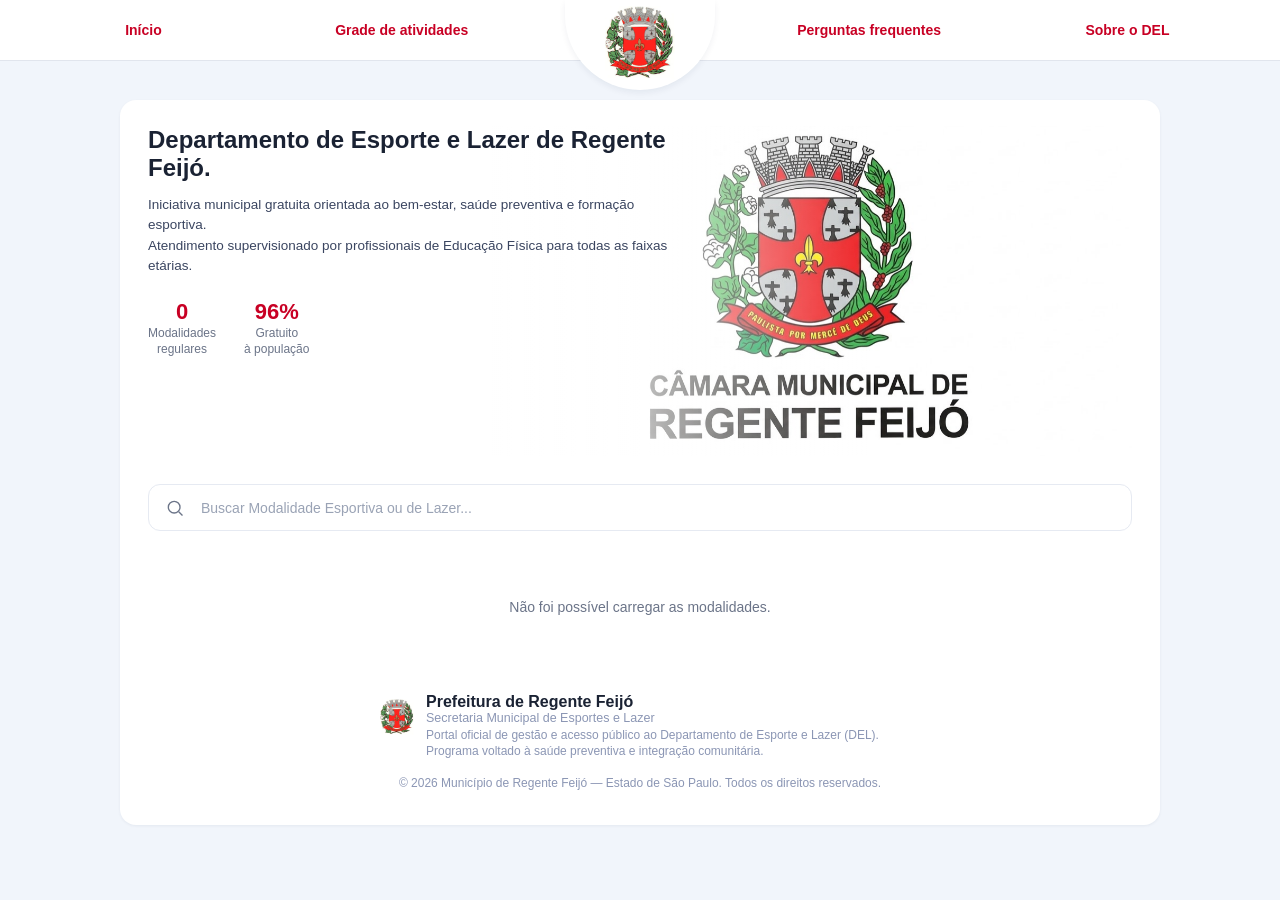
==== index.html @ 3d2f7373 "Add files via upload" ====
<!DOCTYPE html>
<html lang="pt-BR">
<head>
  <meta charset="UTF-8">
  <meta name="viewport" content="width=device-width, initial-scale=1.0">
  <meta http-equiv="Content-Security-Policy" content="default-src 'self'; script-src 'self' https://cdn.jsdelivr.net; style-src 'self' 'unsafe-inline' https://fonts.googleapis.com; font-src https://fonts.gstatic.com; img-src 'self' data: blob:; connect-src 'self' https://vmvvhskgukgqnmqtgjuv.supabase.co; object-src 'none'; base-uri 'self'; form-action 'self'">
  <meta name="referrer" content="strict-origin-when-cross-origin">
  <title>Esporte e Lazer — Prefeitura de Regente Feijó</title>
  <link rel="icon" type="image/jpeg" href="images/icon.png">
  <link rel="preconnect" href="https://fonts.googleapis.com">
  <link rel="preconnect" href="https://fonts.gstatic.com" crossorigin>
  <link href="https://fonts.googleapis.com/css2?family=Inter:wght@400;500;600;700&display=swap" rel="stylesheet">
  <link rel="stylesheet" href="css/style.css">
</head>
<body>

  <header class="topbar">
    <button class="hamburger" id="btnMenu" aria-label="Abrir menu" aria-expanded="false" aria-controls="menu">
      <span></span><span></span><span></span>
    </button>

    <a class="logo-wrap" href="#inicio" aria-label="Início">
      <img src="images/brasao.jfif" alt="Brasão de Regente Feijó">
    </a>

    <nav class="menu" id="menu">
      <div class="grupo">
        <a href="#inicio">Início</a>
        <a href="#grade">Grade de atividades</a>
      </div>
      <div class="grupo">
        <a href="#faq">Perguntas frequentes</a>
        <a href="#sobre">Sobre o DEL</a>
      </div>
    </nav>
  </header>

  <main class="container" id="inicio">

    <section id="viewLista">

      <div class="hero">
        <div class="hero-text">
          <h1>Departamento de Esporte e Lazer de Regente Feijó.</h1>
          <p>
            Iniciativa municipal gratuita orientada ao bem-estar, saúde preventiva e formação esportiva.<br>
            Atendimento supervisionado por profissionais de Educação Física para todas as faixas etárias.
          </p>
          <div class="stats">
            <div class="stat">
              <strong id="totalModalidades">0</strong>
              <span id="rotuloModalidades">Modalidades<br>regulares</span>
            </div>
            <div class="stat"><strong>100%</strong><span>Gratuito<br>à população</span></div>
          </div>
        </div>

        <div class="hero-img">
          <div class="carrossel" id="carrossel">
            <img class="slide ativo" src="./images/foto1.jpg" alt="Foto 1 do Esporte e Lazer">
            <img class="slide" src="./images/foto2.jpg" alt="Foto 2 do Esporte e Lazer">
            <img class="slide" src="./images/foto3.jpg" alt="Foto 3 do Esporte e Lazer">
            <img class="slide" src="./images/foto4.jpg" alt="Foto 4 do Esporte e Lazer">
            <img class="slide" src="./images/foto5.jpg" alt="Foto 5 do Esporte e Lazer">
            <img class="slide" src="./images/foto6.jpg" alt="Foto 6 do Esporte e Lazer">
            <img class="slide" src="./images/foto7.jpg" alt="Foto 7 do Esporte e Lazer">
            <img class="slide" src="./images/foto8.jpg" alt="Foto 8 do Esporte e Lazer">
            <img class="slide" src="./images/foto9.jpg" alt="Foto 9 do Esporte e Lazer">
            <img class="slide" src="" alt="Foto 10 do Esporte e Lazer">
          </div>
        </div>
      </div>

      <div class="busca" id="grade">
        <svg class="icon-search" viewBox="0 0 24 24" fill="none" stroke="currentColor" stroke-width="1.6" aria-hidden="true">
          <circle cx="11" cy="11" r="7"></circle><line x1="16.5" y1="16.5" x2="21" y2="21"></line>
        </svg>
        <input type="text" id="campoBusca" placeholder="Buscar Modalidade Esportiva ou de Lazer..." aria-label="Buscar modalidade esportiva ou de lazer">
      </div>

      <div class="filtros-wrap">
        <div class="filtros" id="filtros"></div>
        <div class="painel-filtros" id="painelFiltros" hidden></div>
      </div>

      <div class="cards" id="cards"></div>

      <nav class="paginacao" id="paginacao" aria-label="Paginação"></nav>

    </section>

    <section id="viewDetalhe" hidden></section>

    <section id="viewSobre" class="pagina" hidden>
      <a class="pagina-voltar" href="#grade">← Voltar para a grade de atividades</a>

      <section class="secao" aria-labelledby="sobreTitulo">
        <h2 class="secao-titulo" id="sobreTitulo">Sobre o DEL</h2>
        <p class="sobre-intro">
          O Departamento de Esporte e Lazer (DEL) é o setor da Prefeitura de Regente Feijó responsável por incentivar a prática
          de atividades físicas, o esporte amador e as opções de lazer para a população. Sua missão é usar o esporte e o lazer
          como ferramentas de inclusão social, saúde pública e qualidade de vida, cuidando dos espaços públicos de recreação
          e estimulando hábitos saudáveis em todas as faixas etárias.
        </p>

        <div class="sobre-numeros">
          <div class="sobre-num"><strong>800+</strong><span>alunos atendidos<br>no CAF*</span></div>
          <div class="sobre-num"><strong>18+</strong><span>modalidades<br>no CAF*</span></div>
          <div class="sobre-num"><strong>100%</strong><span>gratuito<br>à população</span></div>
          <div class="sobre-num"><strong>Todas</strong><span>as faixas etárias,<br>da infância à melhor idade</span></div>
        </div>
        <p class="sobre-nota">* Números divulgados pela Prefeitura de Regente Feijó; podem variar ao longo do ano.</p>

        <div class="sobre-bloco">
          <h3>Como o DEL se organiza</h3>
          <div class="sobre-grade">
            <article class="sobre-card">
              <h4>Divisão de Esportes</h4>
              <p>Coordena as escolinhas esportivas, os campeonatos e os eventos competitivos, incentiva as diversas modalidades (futebol, vôlei, basquete, atletismo e outras) e apoia os atletas do município.</p>
            </article>
            <article class="sobre-card">
              <h4>CAF — Centro de Atividade Física</h4>
              <p>Unidade voltada ao condicionamento físico orientado e à promoção da saúde, com ginástica, lutas, dança e treinos funcionais para crianças, jovens, adultos e idosos. Conta com espaço kids, supervisionado por uma monitora, para quem precisa de apoio com os filhos pequenos.</p>
            </article>
            <article class="sobre-card">
              <h4>Parcerias</h4>
              <p>O trabalho do DEL é feito em conjunto com a Escola Municipal Therezinha da Rocha Moreno, a APAE e o CAPS, reforçando a inclusão social e o cuidado com a saúde física e mental.</p>
            </article>
          </div>
        </div>

        <div class="sobre-bloco">
          <h3>Esporte que forma e representa a cidade</h3>
          <p class="sobre-texto">
            Os projetos do DEL já revelaram talentos locais. A turma de Karatê do CAF leva atletas de Regente Feijó a competições
            nacionais, e as equipes de atletismo e de vôlei do município participam de campeonatos regionais, como os Jogos da
            Juventude. O objetivo é sempre o mesmo: transformar o esporte em saúde, formação cidadã e orgulho para a cidade.
          </p>
        </div>

        <div class="sobre-contato">
          <h3>Fale com o DEL</h3>
          <div class="sobre-contato-grade">
            <div><strong>Endereço</strong><span>Rua José Makari, 23 — Tênis Clube<br>Regente Feijó — SP</span></div>
            <div><strong>Atendimento</strong><span>Segunda a sexta<br>das 8h às 11h e das 13h às 17h</span></div>
            <div><strong>Telefones</strong><span>DEL: <a href="tel:+551832794430">(18) 3279-4430</a><br>CAF: <a href="tel:+551832794138">(18) 3279-4138</a></span></div>
            <div><strong>E-mail</strong><span><a href="mailto:esporteregente@hotmail.com">esporteregente@hotmail.com</a></span></div>
            <div><strong>Responsável</strong><span>José Elcio de Oliveira Diniz</span></div>
            <div><strong>Prefeitura</strong><span>Rua Júlio Mesquita, 305 — Centro<br><a href="tel:+551832798010">(18) 3279-8010</a></span></div>
          </div>
          <p class="sobre-links">
            <a href="https://www.regentefeijo.sp.gov.br/portal/carta-servicos/3" target="_blank" rel="noopener">Carta de Serviços oficial (horários completos)</a>
            <a href="https://www.instagram.com/prefeituraregentefeijo" target="_blank" rel="noopener">Instagram da Prefeitura</a>
            <a href="https://www.facebook.com/prefeituraderegentefeijo" target="_blank" rel="noopener">Facebook da Prefeitura</a>
          </p>
        </div>
      </section>

    </section>

    <section id="viewFaq" class="pagina" hidden>
      <a class="pagina-voltar" href="#grade">← Voltar para a grade de atividades</a>

      <section class="secao" aria-labelledby="faqTitulo">
        <h2 class="secao-titulo" id="faqTitulo">Perguntas frequentes</h2>
        <div class="faq-lista">

          <details class="faq-item">
            <summary>O que é o Departamento de Esporte e Lazer (DEL)?</summary>
            <p class="faq-resp">É o departamento da Prefeitura de Regente Feijó que incentiva a prática de atividades físicas, o esporte amador e o lazer. Ele organiza escolinhas, treinos, campeonatos e eventos, além de cuidar dos espaços públicos esportivos do município.</p>
          </details>

          <details class="faq-item">
            <summary>As atividades são gratuitas?</summary>
            <p class="faq-resp">Sim. As modalidades do DEL são uma iniciativa municipal gratuita, oferecida à população com acompanhamento de profissionais de Educação Física.</p>
          </details>

          <details class="faq-item">
            <summary>Como faço para solicitar uma vaga?</summary>
            <p class="faq-resp">Na “Grade de atividades”, escolha a modalidade, toque em “Ver Mais Informações” e depois em “Solicitar Vaga”. Informe seu nome completo, idade, telefone e os horários em que você tem disponibilidade. A equipe do DEL entra em contato pelo telefone informado.</p>
          </details>

          <details class="faq-item">
            <summary>Posso procurar o DEL pessoalmente ou por telefone?</summary>
            <p class="faq-resp">Pode. O DEL atende de segunda a sexta, das 8h às 11h e das 13h às 17h, na Rua José Makari, 23 (Tênis Clube). O telefone é (18) 3279-4430 e o e-mail é esporteregente@hotmail.com.</p>
          </details>

          <details class="faq-item">
            <summary>Quais modalidades o DEL oferece?</summary>
            <p class="faq-resp">Há modalidades esportivas e também de lazer, que estimulam o condicionamento físico. Entre elas estão futsal, vôlei, basquete, atletismo, natação, hidroginástica, karatê, boxe, muay thai, capoeira, CrossFit, treino funcional, balé e dança. A lista completa e atualizada está na “Grade de atividades”.</p>
          </details>

          <details class="faq-item">
            <summary>Quem pode participar? Há idade mínima?</summary>
            <p class="faq-resp">Há atividades para crianças, adolescentes, adultos e idosos. A idade varia conforme a modalidade, e cada uma mostra a sua categoria no card e na tela de informações. Use os filtros por faixa etária para encontrar o que combina com você.</p>
          </details>

          <details class="faq-item">
            <summary>Onde acontecem as aulas?</summary>
            <p class="faq-resp">Em diferentes polos da cidade: Tênis Clube (natação, hidroginástica e escola de futebol), CAF no salão do Tênis Clube, Ginásio de Esportes, Estádio Dr. Mário Marcondes dos Reis, Distrito do Espigão e Bairro São Sebastião. O local de cada modalidade aparece na tela de informações.</p>
          </details>

          <details class="faq-item">
            <summary>Onde vejo os dias e horários das aulas?</summary>
            <p class="faq-resp">Na tela de informações de cada modalidade, na seção “Horários”, com os dias da semana e os horários de cada turma. Para consultar a programação oficial completa, a Prefeitura também publica a Carta de Serviços, com o link em “Sobre o DEL”.</p>
          </details>

          <details class="faq-item">
            <summary>O que é o CAF?</summary>
            <p class="faq-resp">O Centro de Atividade Física é a unidade do DEL voltada ao condicionamento físico orientado e à saúde. Funciona no Tênis Clube e oferece mais de 18 modalidades, como funcional, CrossFit, jump, aerodança, balé, karatê, boxe, muay thai e capoeira.</p>
          </details>

          <details class="faq-item">
            <summary>Tenho filhos pequenos e quero participar. Existe apoio?</summary>
            <p class="faq-resp">Sim. O CAF conta com um espaço kids, supervisionado por uma monitora, para que pais e mães possam fazer as aulas com tranquilidade.</p>
          </details>

          <details class="faq-item">
            <summary>Existem atividades para a melhor idade?</summary>
            <p class="faq-resp">Sim. O DEL oferece, por exemplo, vôlei adaptado, hidroginástica, treino funcional e jogos de mesa (truco, damas, dominó e buraco) para pessoas com 50 anos ou mais. Procure o filtro “Melhor Idade” na grade de atividades.</p>
          </details>

          <details class="faq-item">
            <summary>O DEL forma atletas para competições?</summary>
            <p class="faq-resp">Sim. As turmas de treinamento participam de campeonatos regionais, estaduais e nacionais. A turma de Karatê do CAF, por exemplo, revelou atletas que representam Regente Feijó em competições pelo Brasil.</p>
          </details>

          <details class="faq-item">
            <summary>Como envio dúvidas ou sugestões?</summary>
            <p class="faq-resp">Ligue para (18) 3279-4430, escreva para esporteregente@hotmail.com ou vá até o DEL no horário de atendimento. Você também pode acompanhar as novidades pelo Instagram e pelo Facebook da Prefeitura de Regente Feijó.</p>
          </details>

        </div>
      </section>
    </section>

    <footer class="rodape">
      <div class="rodape-info">
        <img src="images/brasao.jfif" alt="Brasão">
        <div>
          <h3>Prefeitura de Regente Feijó</h3>
          <h4>Secretaria Municipal de Esportes e Lazer</h4>
          <p>Portal oficial de gestão e acesso público ao Departamento de Esporte e Lazer (DEL). Programa voltado à saúde preventiva e integração comunitária.</p>
        </div>
      </div>
      <p class="copy">© 2026 Município de Regente Feijó — Estado de São Paulo. Todos os direitos reservados.</p>
    </footer>
  </main>

  <div class="modal" id="modalVaga" aria-hidden="true">
    <div class="modal-box" role="dialog" aria-modal="true" aria-labelledby="vagaTitulo">
      <button class="modal-fechar" id="vagaFechar" type="button" aria-label="Fechar">×</button>
      <h2 class="modal-titulo" id="vagaTitulo">Solicitar vaga</h2>
      <p class="modal-sub" id="vagaModalidade"></p>

      <form id="formVaga" novalidate>
        <div class="mcampo">
          <label for="vagaNome">Nome completo</label>
          <input type="text" id="vagaNome" autocomplete="name" maxlength="120">
        </div>
        <div class="mcampo">
          <label for="vagaIdade">Idade</label>
          <input type="number" id="vagaIdade" inputmode="numeric" min="1" max="120">
        </div>
        <div class="mcampo">
          <label for="vagaTelefone">Telefone</label>
          <input type="tel" id="vagaTelefone" inputmode="tel" autocomplete="tel" maxlength="15" placeholder="(00) 00000-0000">
        </div>
        <div class="mcampo">
          <label for="vagaHorarios">Horários em que você tem disponibilidade</label>
          <textarea id="vagaHorarios" rows="3" maxlength="500" placeholder="Ex.: Tenho disponibilidade para todos os horários"></textarea>
        </div>

        <p class="merro" id="vagaErro" role="alert"></p>
        <div class="modal-acoes">
          <button type="button" class="mbtn sec" id="vagaCancelar">Cancelar</button>
          <button type="submit" class="mbtn" id="vagaEnviar">Enviar solicitação</button>
        </div>
      </form>
    </div>
  </div>

  <div class="toast" id="toast" role="status" aria-live="polite"></div>

  <script src="https://cdn.jsdelivr.net/npm/@supabase/supabase-js@2.110.1"></script>
  <script src="js/supabase.js"></script>
  <script src="js/script.js"></script>
</body>
</html>
---- css/style.css ----
:root {
  --vermelho: #c80024;
  --vermelho-escuro: #a3001d;
  --fundo: #f1f5fb;
  --texto: #1a2233;
  --texto-suave: #3a4560;
  --cinza: #6b7488;
  --pad-x: 30px;
  --pad-top: 35px;
}

* { box-sizing: border-box; margin: 0; padding: 0; }
[hidden] { display: none !important; }

html {
  -webkit-text-size-adjust: 100%;
  scroll-behavior: smooth;
  scroll-padding-top: 90px;
}
body {
  font-family: 'Inter', sans-serif;
  background: var(--fundo);
  color: var(--texto);
  padding-top: 70px;
  overflow-x: hidden;
}
img { max-width: 100%; display: block; }

.topbar {
  position: fixed;
  top: 0; left: 0; right: 0;
  background: #fff;
  height: 70px;
  z-index: 50;
  box-shadow: 0 2px 6px rgba(0, 0, 0, .05);
}
.menu {
  height: 100%;
  display: flex;
  align-items: center;
  gap: 230px;
  padding: 0 3%;
}
.grupo {
  flex: 1;
  display: flex;
  justify-content: space-around;
  align-items: center;
}
.menu a {
  color: var(--vermelho);
  font-weight: 700;
  font-size: 15px;
  text-decoration: none;
  white-space: nowrap;
}
.menu a:hover { text-decoration: underline; }

.logo-wrap {
  position: absolute;
  top: 0;
  left: 50%;
  transform: translateX(-50%);
  width: 190px;
  height: 120px;
  background: #fff;
  box-shadow: 0 4px 8px rgba(0, 0, 0, .05);
  display: flex;
  justify-content: center;
  align-items: flex-start;
  padding-top: 8px;
  border-radius: 0 0 130px 130px / 0 0 120px 120px;
  z-index: 2;
}
.logo-wrap img { height: 100px; width: auto; object-fit: contain; }

.hamburger { display: none; }

.container {
  max-width: 1100px;
  margin: 60px auto 40px;
  background: #fff;
  border-radius: 16px;
  padding: var(--pad-top) var(--pad-x) 20px;
}

.hero { position: relative; min-height: 400px; overflow: hidden; }
.hero-text { position: relative; z-index: 3; max-width: 520px; }
.hero h1 { font-size: 26px; font-weight: 700; line-height: 1.15; margin-bottom: 40px; }
.hero p { font-size: 13px; color: #333; line-height: 1.5; margin-bottom: 55px; }
.stats { display: flex; gap: 40px; }
.stat { text-align: center; font-size: 15px; color: var(--cinza); line-height: 1.3; }
.stat strong { display: block; color: var(--texto); font-size: 14px; }

.hero-img {
  position: absolute; top: 0; right: 0;
  width: 72%; height: 400px; z-index: 1;
  background: linear-gradient(135deg, #e8edf5, #d0d8e6);
}
.hero-img::before {
  content: ""; position: absolute; inset: 0; z-index: 2; pointer-events: none;
  background: linear-gradient(to right, #fff 0%, rgba(255,255,255,.7) 25%, transparent 60%);
}

.carrossel { position: absolute; inset: 0; overflow: hidden; z-index: 1; }
.slide {
  position: absolute; inset: 0;
  width: 100%; height: 100%; object-fit: cover;
  opacity: 0; z-index: 0; transition: opacity 1.5s ease-in-out;
}
.slide.saindo { opacity: 1; z-index: 1; }
.slide.ativo { opacity: 1; z-index: 2; }
.slide[src=""], .slide:not([src]) { visibility: hidden; }

.busca {
  margin-top: 50px; display: flex; align-items: center; gap: 20px;
  border: 2px solid #d5d9e2; border-radius: 14px; padding: 8px 25px;
  box-shadow: 0 2px 6px rgba(0, 0, 0, .12);
}
.icon-search { width: 34px; height: 34px; color: #333; flex-shrink: 0; }
.busca input {
  flex: 1; min-width: 0; border: none; outline: none; background: transparent; text-overflow: ellipsis;
  font-size: 22px; font-weight: 500; padding: 10px; color: var(--texto); font-family: inherit;
}
.busca input::placeholder { color: #aab0bf; }

.filtros-wrap { position: relative; margin: 40px 0 35px; }
.filtros {
  display: flex; justify-content: space-between; align-items: center; gap: 8px;
}
.filtro {
  background: none; border: none; font-family: inherit; font-size: 15px;
  color: #2b3350; padding: 8px 14px; cursor: pointer; border-radius: 3px;
  white-space: nowrap; flex-shrink: 0;
}
.filtro:hover { color: var(--vermelho); }
.filtro.ativo { background: var(--vermelho); color: #fff; font-weight: 500; }
.f-mob { display: none; }

.painel-filtros {
  position: absolute; top: calc(100% + 6px); z-index: 30;
  background: #fff; border: 1px solid #d5d9e2; border-radius: 10px; padding: 8px;
  box-shadow: 0 8px 24px rgba(0, 0, 0, .18);
  max-height: 60vh; overflow-y: auto;
}
.painel-desk { right: 0; width: min(300px, 100%); display: flex; flex-direction: column; }
.painel-mob { left: 0; right: 0; display: grid; grid-template-columns: repeat(2, 1fr); gap: 4px; }
.painel-item {
  background: none; border: none; font-family: inherit; font-size: 15px; color: #2b3350;
  text-align: left; padding: 11px 12px; min-height: 44px; border-radius: 6px; cursor: pointer;
}
.painel-item:hover { background: var(--fundo); color: var(--vermelho); }
.painel-item.ativo { background: var(--vermelho); color: #fff; font-weight: 500; }

.cards {
  display: grid; grid-template-columns: repeat(2, 1fr);
  column-gap: clamp(24px, 8vw, 90px); row-gap: 60px;
  padding: 0 clamp(0px, 4.5vw, 50px);
}
.card {
  background: #fff; border-radius: 12px; overflow: hidden;
  box-shadow: 0 3px 5px rgba(0, 0, 0, .3);
  display: flex; flex-direction: column; min-height: 340px;
}
.card-titulo {
  background: var(--vermelho); color: #fff; text-align: center;
  font-size: clamp(22px, 2.7vw, 30px); font-weight: 600;
  padding: 14px 10px; text-transform: uppercase;
}
.card-corpo {
  flex: 1; display: flex; flex-direction: column; justify-content: center;
  text-align: center; padding: 20px; line-height: 1.65; color: #333;
  font-size: clamp(16px, 1.8vw, 19px);
}
.card-btn {
  background: var(--vermelho); color: #fff; border: none; border-radius: 6px;
  font-family: inherit; font-size: 16px; font-weight: 500; cursor: pointer;
  width: min(240px, calc(100% - 40px)); min-height: 44px; padding: 11px 0; margin: 0 auto 30px;
  box-shadow: 0 3px 4px rgba(0, 0, 0, .3); transition: background .2s;
}
.card-btn:hover { background: var(--vermelho-escuro); }
.vazio { grid-column: 1 / -1; text-align: center; color: var(--cinza); font-size: 18px; padding: 40px 0; }

.paginacao {
  display: flex; flex-wrap: wrap; justify-content: center; align-items: center;
  gap: 10px 14px; margin: 55px 0 60px;
}
.paginacao button, .paginacao span {
  background: none; border: none; font-family: inherit; font-size: 28px;
  color: #2b3350; min-width: 40px; min-height: 44px; padding: 0 6px;
}
.paginacao button { cursor: pointer; }
.paginacao button:hover { color: var(--vermelho); }
.paginacao button.ativo { color: var(--vermelho); font-weight: 700; }
.paginacao button:disabled { opacity: .3; cursor: default; }
.paginacao span { text-align: center; line-height: 44px; }

.detalhe-topo {
  position: relative;
  display: flex; align-items: center; justify-content: center;
  background: var(--vermelho); color: #fff;
  margin: calc(var(--pad-top) * -1) calc(var(--pad-x) * -1) 0;
  padding: 20px 64px; min-height: 76px;
  border-radius: 16px 16px 0 0;
}
.detalhe-topo h2 {
  font-size: clamp(22px, 3vw, 30px); font-weight: 600;
  text-transform: uppercase; text-align: center; line-height: 1.15;
}
.btn-voltar {
  position: absolute; left: 22px; top: 50%; transform: translateY(-50%);
  width: 48px; height: 48px; background: none; border: none; color: #fff;
  cursor: pointer; display: flex; align-items: center; justify-content: center;
}
.btn-voltar svg { width: 38px; height: 24px; }
.btn-voltar:hover { opacity: .8; }

.detalhe-corpo { max-width: 820px; margin: 0 auto; padding-top: 30px; color: var(--texto-suave); }
.detalhe-info { margin-bottom: 26px; }
.detalhe-info p {
  font-size: clamp(17px, 2.2vw, 22px); line-height: 1.3; margin-bottom: 14px;
}
.detalhe-desc {
  font-size: clamp(16px, 2vw, 20px); line-height: 1.75; margin-bottom: 34px;
}

.galeria {
  position: relative; overflow: hidden; background: #fff;
  height: clamp(240px, 46vw, 420px);
  border: 1.5px solid var(--vermelho); border-radius: 10px;
  box-shadow: 0 2px 4px rgba(0, 0, 0, .2); margin-bottom: 40px;
  touch-action: pan-y;
}
.galeria-slide {
  position: absolute; inset: 0; display: flex; align-items: center; justify-content: center;
  font-size: clamp(20px, 2.6vw, 26px); color: var(--texto-suave);
  opacity: 0; transition: opacity .4s; pointer-events: none;
}
.galeria-slide.ativo { opacity: 1; }
.galeria-slide img { width: 100%; height: 100%; object-fit: cover; }
.galeria-btn {
  position: absolute; top: 50%; transform: translateY(-50%); z-index: 2;
  width: 44px; height: 44px; border-radius: 50%; border: none;
  background: var(--vermelho); color: #fff; font-size: 20px; font-weight: 700;
  cursor: pointer; box-shadow: 0 2px 4px rgba(0, 0, 0, .3);
}
.galeria-btn:hover { background: var(--vermelho-escuro); }
.galeria-btn.ant { left: 12px; }
.galeria-btn.prox { right: 12px; }

.horarios {
  text-align: center; font-size: clamp(17px, 2.1vw, 22px); line-height: 1.6; margin-bottom: 34px;
}
.horarios h3 { font-weight: 400; font-size: inherit; margin-bottom: 6px; }
.horario-dia { margin-top: 22px; }
.horarios ul { list-style: disc inside; margin-top: 10px; }
.horarios li { line-height: 1.9; }

.btn-solicitar {
  display: block; width: 100%; min-height: 58px; margin-bottom: 40px;
  background: var(--vermelho); color: #fff; border: none; border-radius: 6px;
  font-family: inherit; font-size: clamp(19px, 2.6vw, 24px); cursor: pointer;
  box-shadow: 0 3px 4px rgba(0, 0, 0, .3); transition: background .2s;
}
.btn-solicitar:hover { background: var(--vermelho-escuro); }

.rodape { text-align: center; padding-bottom: 14px; }
.rodape-info {
  display: flex; align-items: flex-start; justify-content: center; gap: 16px;
  text-align: left; max-width: 520px; margin: 0 auto 26px;
}
.rodape-info img { width: 40px; margin-top: 6px; flex-shrink: 0; }
.rodape h3 { font-size: 22px; font-weight: 600; line-height: 1.15; }
.rodape h4 { font-size: 16px; font-weight: 400; color: #8b96b4; margin-bottom: 3px; }
.rodape p { font-size: 14px; color: #8b96b4; line-height: 1.3; }
.copy { font-size: 13px; color: #8b96b4; }

.toast {
  position: fixed; left: 50%; bottom: 24px; transform: translate(-50%, 30px);
  background: #1a2233; color: #fff; padding: 14px 22px; border-radius: 10px;
  font-size: 15px; max-width: calc(100% - 32px); text-align: center;
  opacity: 0; pointer-events: none; transition: opacity .3s, transform .3s; z-index: 120;
}
.toast.visivel { opacity: 1; transform: translate(-50%, 0); }

@media (max-width: 900px) {
  :root { --pad-x: 16px; --pad-top: 22px; }

  body { padding-top: 56px; }
  html { scroll-padding-top: 70px; }

  .topbar { height: 56px; }
  .logo-wrap {
    width: 140px; height: 88px; padding-top: 6px;
    border-radius: 0 0 70px 70px / 0 0 88px 88px;
  }
  .logo-wrap img { height: 68px; }

  .hamburger {
    display: flex; flex-direction: column; justify-content: center; gap: 5px;
    position: absolute; left: 8px; top: 6px; z-index: 3;
    width: 44px; height: 44px; padding: 0 10px;
    background: none; border: none; cursor: pointer;
  }
  .hamburger span {
    display: block; height: 3px; border-radius: 2px; background: var(--vermelho);
    transition: transform .25s, opacity .25s;
  }
  .hamburger.aberto span:nth-child(1) { transform: translateY(8px) rotate(45deg); }
  .hamburger.aberto span:nth-child(2) { opacity: 0; }
  .hamburger.aberto span:nth-child(3) { transform: translateY(-8px) rotate(-45deg); }

  .menu {
    display: none; flex-direction: column; gap: 0; height: auto; padding: 0;
    position: absolute; top: 96px; left: 14px; right: 14px;
    background: #fff; border-radius: 12px; overflow: hidden;
    box-shadow: 0 8px 24px rgba(0, 0, 0, .18);
  }
  .menu.aberto { display: flex; }
  .grupo { flex-direction: column; align-items: stretch; justify-content: flex-start; }
  .menu a { padding: 15px 20px; font-size: 16px; border-bottom: 1px solid #eef1f6; }

  .container { margin: 56px 14px 28px; padding: var(--pad-top) var(--pad-x) 14px; border-radius: 14px; }

  .hero { min-height: 0; overflow: visible; }
  .hero-text { max-width: none; }
  .hero h1 { font-size: 22px; margin-bottom: 14px; }
  .hero p { font-size: 13.5px; margin-bottom: 22px; }
  .stats { gap: 32px; margin-bottom: 22px; justify-content: center; }
  .hero-img {
    position: relative; width: 100%; height: 0; padding-bottom: 62%;
    border-radius: 10px; overflow: hidden;
  }
  .hero-img::before { display: none; }

  .busca { margin-top: 26px; padding: 4px 14px; gap: 10px; border-radius: 12px; }
  .icon-search { width: 26px; height: 26px; }
  .busca input { font-size: 16px; padding: 10px 4px; }
  .busca input::placeholder { font-size: 13px; }

  .filtros-wrap { margin: 22px 0 24px; }
  .filtros { justify-content: flex-start; gap: 10px; }
  .f-desk { display: none; }
  .f-mob { display: inline-block; }
  .filtro { min-height: 40px; padding: 8px 14px; font-size: 14px; }

  .cards { grid-template-columns: 1fr; padding: 0; row-gap: 26px; }
  .card { min-height: 0; }
  .card-titulo { font-size: 22px; padding: 12px 10px; }
  .card-corpo { font-size: 16px; padding: 18px 14px; }
  .card-btn { margin-bottom: 22px; }

  .paginacao { margin: 32px 0 28px; gap: 6px; }
  .paginacao button, .paginacao span { font-size: 22px; min-width: 38px; }

  .detalhe-topo { border-radius: 14px 14px 0 0; padding: 18px 56px; min-height: 68px; }
  .btn-voltar { left: 8px; }
  .detalhe-corpo { padding-top: 22px; }
  .galeria { margin-bottom: 30px; }
  .galeria-btn.ant { left: 8px; }
  .galeria-btn.prox { right: 8px; }

  .rodape { padding-bottom: 4px; }
  .rodape-info { flex-direction: column; align-items: center; text-align: center; gap: 4px; margin-bottom: 10px; }
  .rodape-info img { width: 30px; margin: 0; }
  .rodape h3 { font-size: 16px; }
  .rodape h4 { font-size: 12.5px; margin-bottom: 2px; }
  .rodape p { font-size: 11.5px; line-height: 1.3; }
  .copy { font-size: 10.5px; line-height: 1.35; }
}

@media (max-width: 380px) {
  :root { --pad-x: 12px; }
  .container { margin-left: 10px; margin-right: 10px; }
  .hero h1 { font-size: 20px; }
  .card-titulo { font-size: 20px; }
  .busca input::placeholder { font-size: 12px; }
}

@media (min-width: 901px) and (max-width: 1100px) {
  .container { margin-left: 20px; margin-right: 20px; }
  .menu { gap: 210px; }
}

body.trava { overflow: hidden; }
.modal {
  position: fixed; inset: 0; background: rgba(10, 15, 30, .6);
  display: none; justify-content: center; align-items: flex-start;
  overflow-y: auto; z-index: 100; padding: 24px 14px;
}
.modal.aberto { display: flex; }
.modal-box {
  position: relative; background: #fff; border-radius: 14px;
  width: 100%; max-width: 520px; margin: auto; padding: 28px 26px 24px;
}
.modal-box.larga { max-width: 680px; }
.modal-box.pequena { max-width: 420px; }
.modal-fechar {
  position: absolute; top: 6px; right: 10px; width: 44px; height: 44px;
  background: none; border: none; font-size: 32px; line-height: 1; color: var(--cinza); cursor: pointer;
}
.modal-titulo { color: var(--vermelho); font-size: 22px; font-weight: 700; margin: 0 40px 6px 0; }
.modal-sub { font-weight: 600; color: var(--texto-suave); margin-bottom: 18px; }
.modal-texto { color: var(--texto-suave); line-height: 1.5; margin: 10px 0 18px; }

.mcampo { margin-bottom: 16px; }
.mcampo label, .mlabel {
  display: block; font-size: 13px; font-weight: 700; color: var(--texto-suave); margin-bottom: 6px;
}
.mcampo input, .mcampo textarea, .mcampo select {
  width: 100%; min-height: 46px; padding: 11px 12px;
  font-family: inherit; font-size: 16px; color: var(--texto); background: #fff;
  border: 1px solid #c5cad3; border-radius: 8px;
}
.mcampo textarea { resize: vertical; line-height: 1.45; }
.mcampo input:focus, .mcampo textarea:focus, .mcampo select:focus {
  outline: none; border-color: var(--vermelho); box-shadow: 0 0 0 3px rgba(200, 0, 36, .12);
}
.mdica { font-size: 12.5px; color: var(--cinza); margin-top: 6px; line-height: 1.4; }
.merro { min-height: 18px; color: var(--vermelho); font-size: 13.5px; font-weight: 600; margin: 2px 0 10px; line-height: 1.35; }
.modal-acoes { display: flex; gap: 10px; justify-content: flex-end; flex-wrap: wrap; margin-top: 6px; }
.mbtn {
  min-height: 46px; padding: 0 22px; border: none; border-radius: 8px;
  background: var(--vermelho); color: #fff; font-family: inherit; font-size: 15px; font-weight: 600; cursor: pointer;
}
.mbtn:hover { background: var(--vermelho-escuro); }
.mbtn.sec { background: #fff; color: var(--texto-suave); border: 1px solid #c5cad3; }
.mbtn.sec:hover { background: var(--fundo); }
.mbtn:disabled { opacity: .6; cursor: default; }

.horarios-texto { white-space: pre-line; }

@media (max-width: 600px) {
  .modal { padding: 10px; }
  .modal-box { padding: 24px 16px 18px; }
  .modal-acoes .mbtn { flex: 1; }
}

.card, .card-titulo, .card-corpo, .detalhe-topo h2, .detalhe-info p, .detalhe-desc,
.horarios-texto, .detalhe-prof, .modal-titulo, .modal-sub, .modal-texto, .toast {
  overflow-wrap: anywhere;
}
.cards { grid-template-columns: repeat(2, minmax(0, 1fr)); }
.detalhe-corpo { min-width: 0; }

.detalhe-prof {
  text-align: center; margin-bottom: 30px;
  font-size: clamp(17px, 2.1vw, 22px); line-height: 1.5; color: var(--texto-suave);
}

@media (max-width: 900px) {
  .cards { grid-template-columns: minmax(0, 1fr); }
}

@media (min-width: 901px) {
  .filtros.poucos { justify-content: center; gap: 12px; }
  .filtros.poucos .filtro {
    padding: 9px 20px; background: #fff; border: 1px solid #d5d9e2; border-radius: 6px;
    transition: border-color .2s, color .2s;
  }
  .filtros.poucos .filtro:hover { border-color: var(--vermelho); }
  .filtros.poucos .filtro.ativo { background: var(--vermelho); border-color: var(--vermelho); color: #fff; }
}

.secao { margin-top: 60px; }
.secao-titulo { font-size: 28px; font-weight: 700; line-height: 1.15; color: var(--texto); }
.secao-titulo::after {
  content: ""; display: block; width: 56px; height: 4px; margin-top: 10px;
  border-radius: 2px; background: var(--vermelho);
}

.sobre-intro, .sobre-texto { font-size: 15px; line-height: 1.7; color: var(--texto-suave); max-width: 860px; }
.sobre-intro { margin: 20px 0 26px; }

.sobre-numeros { display: grid; grid-template-columns: repeat(4, 1fr); gap: 14px; }
.sobre-num { background: var(--fundo); border-radius: 12px; padding: 20px 12px; text-align: center; }
.sobre-num strong { display: block; font-size: 30px; line-height: 1.1; color: var(--vermelho); margin-bottom: 6px; }
.sobre-num span { font-size: 13px; line-height: 1.35; color: var(--cinza); }
.sobre-nota { font-size: 12px; color: var(--cinza); margin: 10px 0 34px; }

.sobre-bloco { margin-bottom: 36px; }
.sobre-bloco h3, .sobre-contato h3 { font-size: 20px; font-weight: 700; margin-bottom: 16px; color: var(--texto); }
.sobre-grade { display: grid; grid-template-columns: repeat(auto-fill, minmax(260px, 1fr)); gap: 16px; }
.sobre-card { border: 1px solid #e3e8f2; border-radius: 12px; padding: 18px; background: #fff; }
.sobre-card h4 { font-size: 16px; font-weight: 700; color: var(--vermelho); margin-bottom: 8px; line-height: 1.25; }
.sobre-card p { font-size: 14px; line-height: 1.55; color: var(--texto-suave); }
.sobre-end { font-size: 13px !important; color: var(--cinza) !important; margin-bottom: 10px; }
.chips { list-style: none; display: flex; flex-wrap: wrap; gap: 6px; }
.chips li { font-size: 12.5px; line-height: 1.2; padding: 6px 10px; border-radius: 14px; background: var(--fundo); color: var(--texto-suave); }

.sobre-contato { background: var(--vermelho); color: #fff; border-radius: 14px; padding: 26px 24px; }
.sobre-contato h3 { color: #fff; }
.sobre-contato-grade { display: grid; grid-template-columns: repeat(3, 1fr); gap: 20px 24px; }
.sobre-contato-grade strong { display: block; font-size: 12px; letter-spacing: .06em; text-transform: uppercase; opacity: .8; margin-bottom: 4px; }
.sobre-contato-grade span { font-size: 14.5px; line-height: 1.5; }
.sobre-contato a { color: #fff; }
.sobre-links { display: flex; flex-wrap: wrap; gap: 10px 22px; margin-top: 22px; padding-top: 18px; border-top: 1px solid rgba(255, 255, 255, .3); font-size: 14px; }
.sobre-links a { font-weight: 600; }

.faq-lista { display: flex; flex-direction: column; gap: 10px; margin-top: 22px; }
.faq-item { border: 1px solid #e3e8f2; border-radius: 10px; background: #fff; overflow: hidden; transition: border-color .2s; }
.faq-item summary {
  position: relative; list-style: none; cursor: pointer;
  padding: 16px 50px 16px 18px; font-size: 15px; font-weight: 600; line-height: 1.35; color: var(--texto);
}
.faq-item summary::-webkit-details-marker { display: none; }
.faq-item summary::after {
  content: "+"; position: absolute; right: 18px; top: 50%; transform: translateY(-50%);
  font-size: 26px; font-weight: 400; line-height: 1; color: var(--vermelho);
}
.faq-item summary:hover { color: var(--vermelho); }
.faq-item[open] { border-color: var(--vermelho); }
.faq-item[open] summary { color: var(--vermelho); }
.faq-item[open] summary::after { content: "−"; }
.faq-resp { padding: 0 18px 18px; font-size: 14.5px; line-height: 1.65; color: var(--texto-suave); }

@media (max-width: 900px) {
  .secao { margin-top: 44px; }
  .secao-titulo { font-size: 23px; }
  .sobre-intro, .sobre-texto { font-size: 14px; }
  .sobre-numeros { grid-template-columns: repeat(2, 1fr); gap: 10px; }
  .sobre-num { padding: 16px 8px; }
  .sobre-num strong { font-size: 26px; }
  .sobre-grade { grid-template-columns: 1fr; }
  .sobre-contato { padding: 22px 18px; }
  .sobre-contato-grade { grid-template-columns: 1fr 1fr; gap: 18px 14px; }
  .faq-item summary { font-size: 14px; padding: 14px 44px 14px 14px; }
  .faq-item summary::after { right: 14px; }
  .faq-resp { font-size: 14px; padding: 0 14px 16px; }
}
@media (max-width: 480px) {
  .sobre-contato-grade { grid-template-columns: 1fr; }
}

.pagina-voltar {
  display: inline-block; margin-bottom: 22px; font-size: 14px; font-weight: 600;
  color: var(--vermelho); text-decoration: none;
}
.pagina-voltar:hover { text-decoration: underline; }
.pagina .secao { margin-top: 0; }

:root { --borda: #e6eaf2; --sombra: 0 1px 3px rgba(20, 30, 60, .06); }

@media (min-width: 901px) {
  :root { --pad-x: 28px; --pad-top: 26px; }
  body { padding-top: 60px; }
  html { scroll-padding-top: 76px; }
  .topbar { height: 60px; box-shadow: 0 1px 0 rgba(20, 30, 60, .07); }
  .menu { gap: 170px; }
  .menu a { font-size: 14px; font-weight: 600; }
  .logo-wrap {
    width: 150px; height: 90px; padding-top: 6px;
    border-radius: 0 0 90px 90px / 0 0 90px 90px; box-shadow: 0 3px 6px rgba(20, 30, 60, .06);
  }
  .logo-wrap img { height: 74px; }

  .container { max-width: 1040px; margin-top: 40px; margin-bottom: 32px; box-shadow: var(--sombra); }

  .hero { min-height: 290px; }
  .hero-img { height: 290px; width: 66%; border-radius: 12px; }
  .hero h1 { font-size: 24px; margin-bottom: 14px; }
  .hero p { margin-bottom: 24px; }
}

.hero p { font-size: 13.5px; color: var(--texto-suave); }
.stats { gap: 28px; }
.stat { font-size: 12px; }
.stat strong { font-size: 22px; line-height: 1.1; color: var(--vermelho); margin-bottom: 2px; }

.busca {
  margin-top: 28px; gap: 12px; padding: 2px 16px; background: #fff;
  border: 1px solid var(--borda); border-radius: 12px; box-shadow: none;
  transition: border-color .2s, box-shadow .2s;
}
.busca:focus-within { border-color: var(--vermelho); box-shadow: 0 0 0 3px rgba(200, 0, 36, .08); }
.icon-search { width: 20px; height: 20px; color: var(--cinza); }
.busca input { font-size: 15px; font-weight: 400; padding: 12px 4px; }
.busca input::placeholder { color: #9aa3b5; font-size: 14px; }

.filtros-wrap { margin: 18px 0 22px; }
.filtros { gap: 6px; }
.filtro { font-size: 13.5px; padding: 6px 14px; border-radius: 999px; color: var(--texto-suave); transition: background .15s, color .15s; }
.filtro:hover { background: var(--fundo); color: var(--vermelho); }
.filtro.ativo { background: var(--vermelho); color: #fff; font-weight: 600; }
@media (min-width: 901px) {
  .filtros.poucos { gap: 8px; }
  .filtros.poucos .filtro { padding: 6px 14px; background: #fff; border: 1px solid var(--borda); border-radius: 999px; }
  .filtros.poucos .filtro:hover { border-color: var(--vermelho); }
  .filtros.poucos .filtro.ativo { background: var(--vermelho); border-color: var(--vermelho); color: #fff; }
}
.painel-filtros { border: 1px solid var(--borda); border-radius: 12px; box-shadow: 0 8px 24px rgba(20, 30, 60, .12); }
.painel-item { font-size: 13.5px; min-height: 38px; padding: 8px 12px; }

.cards { grid-template-columns: repeat(3, minmax(0, 1fr)); gap: 18px; padding: 0; }
.card {
  min-height: 0; background: #fff; border: 1px solid var(--borda); border-radius: 14px;
  box-shadow: var(--sombra); transition: box-shadow .2s, transform .2s;
}
.card:hover { box-shadow: 0 8px 20px rgba(20, 30, 60, .09); transform: translateY(-2px); }
.card-titulo {
  background: none; color: var(--texto); text-align: left; text-transform: none;
  font-size: 16px; font-weight: 700; line-height: 1.25; padding: 16px 16px 0;
}
.card-titulo::before {
  content: ""; display: block; width: 24px; height: 3px; margin-bottom: 10px;
  border-radius: 2px; background: var(--vermelho);
}
.card-corpo {
  flex: 1; justify-content: flex-start; text-align: left; padding: 10px 16px 14px;
  font-size: 13px; line-height: 1.6; color: var(--cinza);
}
.card-btn {
  width: calc(100% - 32px); min-height: 36px; margin: 0 16px 16px; padding: 0;
  font-size: 13px; font-weight: 600; border-radius: 8px; box-shadow: none;
}
.vazio { font-size: 14px; padding: 28px 0; }
@media (max-width: 900px) { .cards { grid-template-columns: repeat(2, minmax(0, 1fr)); gap: 14px; } }
@media (max-width: 560px) { .cards { grid-template-columns: minmax(0, 1fr); } }

.paginacao { gap: 4px; margin: 28px 0 22px; }
.paginacao button, .paginacao span {
  font-size: 14px; font-weight: 500; min-width: 34px; min-height: 34px; padding: 0 8px;
  border-radius: 8px; line-height: 34px;
}
.paginacao button:hover { background: var(--fundo); }
.paginacao button.ativo { background: var(--vermelho); color: #fff; font-weight: 600; }

.detalhe-topo { padding: 14px 56px; min-height: 56px; }
.detalhe-topo h2 { font-size: clamp(17px, 2.4vw, 21px); font-weight: 600; letter-spacing: .02em; }
.btn-voltar { left: 10px; width: 40px; height: 40px; }
.btn-voltar svg { width: 28px; height: 18px; }
.detalhe-corpo { max-width: 700px; padding-top: 24px; }
.detalhe-info { margin-bottom: 18px; }
.detalhe-info p { font-size: 15px; line-height: 1.5; margin-bottom: 8px; }
.detalhe-desc { font-size: 14.5px; line-height: 1.7; margin-bottom: 24px; }
.galeria {
  height: clamp(200px, 38vw, 320px); border: 1px solid var(--borda); border-radius: 12px;
  box-shadow: none; margin-bottom: 26px;
}
.galeria-slide { font-size: 16px; }
.galeria-btn { width: 34px; height: 34px; font-size: 15px; box-shadow: 0 1px 3px rgba(0, 0, 0, .25); }
.galeria-btn.ant { left: 10px; }
.galeria-btn.prox { right: 10px; }
.horarios { font-size: 14.5px; line-height: 1.6; margin-bottom: 22px; }
.horario-dia { margin-top: 14px; }
.horarios li { line-height: 1.7; }
.detalhe-prof { font-size: 14.5px; margin-bottom: 22px; }
.btn-solicitar {
  width: min(320px, 100%); min-height: 44px; margin: 0 auto 26px;
  font-size: 15px; font-weight: 600; border-radius: 10px; box-shadow: none;
}

.rodape-info { gap: 12px; margin-bottom: 16px; }
.rodape-info img { width: 34px; }
.rodape h3 { font-size: 16px; }
.rodape h4 { font-size: 12.5px; }
.rodape p { font-size: 12px; }
.copy { font-size: 11.5px; }
.toast { font-size: 14px; padding: 11px 18px; }

.secao { margin-top: 40px; }
.secao-titulo { font-size: 22px; }
.secao-titulo::after { width: 40px; height: 3px; margin-top: 8px; }
.sobre-intro, .sobre-texto { font-size: 14px; line-height: 1.65; }
.sobre-intro { margin: 16px 0 20px; }
.sobre-numeros { gap: 10px; }
.sobre-num { padding: 14px 10px; border-radius: 10px; }
.sobre-num strong { font-size: 24px; margin-bottom: 4px; }
.sobre-num span { font-size: 12px; }
.sobre-nota { margin: 8px 0 26px; font-size: 11.5px; }
.sobre-bloco { margin-bottom: 28px; }
.sobre-bloco h3, .sobre-contato h3 { font-size: 17px; margin-bottom: 12px; }
.sobre-grade { grid-template-columns: repeat(auto-fill, minmax(230px, 1fr)); gap: 12px; }
.sobre-card { padding: 14px; border-radius: 12px; border-color: var(--borda); }
.sobre-card h4 { font-size: 14.5px; margin-bottom: 6px; }
.sobre-card p { font-size: 13px; line-height: 1.55; }
.chips { gap: 5px; }
.chips li { font-size: 12px; padding: 5px 9px; }
.sobre-contato { padding: 20px; border-radius: 12px; }
.sobre-contato-grade { gap: 16px 20px; }
.sobre-contato-grade strong { font-size: 11px; }
.sobre-contato-grade span { font-size: 13.5px; }
.sobre-links { margin-top: 16px; padding-top: 14px; font-size: 13px; }
.faq-lista { gap: 8px; margin-top: 18px; }
.faq-item { border-radius: 10px; border-color: var(--borda); }
.faq-item summary { padding: 13px 44px 13px 16px; font-size: 14px; }
.faq-item summary::after { right: 16px; font-size: 22px; }
.faq-resp { padding: 0 16px 14px; font-size: 13.5px; line-height: 1.6; }
.pagina-voltar { font-size: 13px; margin-bottom: 18px; }

.modal-box { border-radius: 14px; padding: 24px 22px 20px; max-width: 480px; }
.modal-box.larga { max-width: 640px; }
.modal-titulo { font-size: 18px; }
.modal-sub { font-size: 14px; margin-bottom: 14px; }
.modal-texto { font-size: 14px; margin: 8px 0 14px; }
.mcampo { margin-bottom: 12px; }
.mcampo label, .mlabel { font-size: 12.5px; font-weight: 600; margin-bottom: 4px; }
.mcampo input, .mcampo textarea, .mcampo select {
  min-height: 40px; padding: 8px 12px; font-size: 14px; border-color: #d5dae4; border-radius: 8px;
}
.mdica { font-size: 12px; }
.merro { font-size: 13px; }
.mbtn { min-height: 38px; padding: 0 18px; font-size: 14px; border-radius: 8px; }

@media (max-width: 900px) {
  :root { --pad-x: 16px; --pad-top: 20px; }
  body { padding-top: 52px; }
  html { scroll-padding-top: 66px; }
  .topbar { height: 52px; box-shadow: 0 1px 0 rgba(20, 30, 60, .07); }
  .logo-wrap {
    width: 116px; height: 72px; padding-top: 5px;
    border-radius: 0 0 58px 58px / 0 0 72px 72px; box-shadow: 0 3px 6px rgba(20, 30, 60, .06);
  }
  .logo-wrap img { height: 56px; }
  .hamburger { top: 4px; }
  .menu { top: 80px; box-shadow: 0 8px 24px rgba(20, 30, 60, .14); }
  .menu a { padding: 13px 18px; font-size: 14.5px; }

  .container { margin-top: 44px; margin-bottom: 24px; box-shadow: var(--sombra); }
  .hero h1 { font-size: 20px; margin-bottom: 12px; }
  .hero p { font-size: 13px; margin-bottom: 18px; }
  .stats { gap: 28px; margin-bottom: 18px; }

  .busca { margin-top: 20px; padding: 2px 12px; }
  .busca input { font-size: 16px; padding: 10px 4px; }
  .busca input::placeholder { font-size: 13.5px; }
  .filtros-wrap { margin: 16px 0 18px; }
  .filtro { min-height: 34px; padding: 6px 14px; font-size: 13.5px; }

  .paginacao { margin: 22px 0 18px; }
  .detalhe-corpo { padding-top: 20px; }
  .galeria { margin-bottom: 22px; }
  .rodape-info img { width: 28px; }
  .rodape p { font-size: 11.5px; }
  .copy { font-size: 10.5px; }
  .sobre-numeros { grid-template-columns: repeat(2, 1fr); }
  .sobre-grade { grid-template-columns: 1fr; }
  .sobre-contato-grade { grid-template-columns: 1fr 1fr; }
}
@media (max-width: 600px) {
  .modal-box { padding: 22px 16px 16px; }
  .mcampo input, .mcampo textarea, .mcampo select { font-size: 16px; min-height: 44px; }
  .mbtn { min-height: 42px; }
}
@media (max-width: 480px) { .sobre-contato-grade { grid-template-columns: 1fr; } }
@media (max-width: 380px) { .hero h1 { font-size: 19px; } }

@media (max-width: 900px) {
  .hero-text { text-align: center; }
}

@media (min-width: 901px) {
  .hero { min-height: 330px; }
  .hero-img { height: 330px; }
}

.horarios-lista { display: flex; flex-direction: column; gap: 16px; margin-top: 10px; }
.horarios-dia strong { display: block; font-weight: 600; }
.horarios-dia span { display: block; line-height: 1.7; }

.slide.ativo, .slide.saindo {
  animation: zoomLeve 6.6s linear forwards;
  will-change: transform;
}
@keyframes zoomLeve {
  from { transform: scale(1); }
  to   { transform: scale(1.03); }
}

.carregando {
  grid-column: 1 / -1;
  display: flex; align-items: center; justify-content: center; gap: 12px;
  padding: 56px 0; font-size: 14px; font-weight: 500; color: var(--cinza);
}
.spinner {
  position: relative; flex: none; width: 26px; height: 26px; border-radius: 50%;
  border: 3px solid #f6dfe3;
  animation: girar .9s linear infinite;
}
.spinner::before {
  content: ""; position: absolute; top: -6px; left: 50%;
  width: 9px; height: 9px; margin-left: -4.5px; border-radius: 50%;
  background: var(--vermelho);
}
@keyframes girar { to { transform: rotate(360deg); } }

@keyframes subir {
  from { opacity: 0; transform: translateY(14px); }
  to { opacity: 1; transform: none; }
}
@keyframes aparecer {
  from { opacity: 0; }
  to { opacity: 1; }
}
@keyframes pop {
  from { opacity: 0; transform: translateY(10px) scale(.97); }
  to { opacity: 1; transform: none; }
}

body.animar-entrada .hero-text h1 { animation: subir .7s cubic-bezier(.2, .7, .2, 1) backwards; }
body.animar-entrada .hero-text p { animation: subir .7s .12s cubic-bezier(.2, .7, .2, 1) backwards; }
body.animar-entrada .hero-text .stats { animation: subir .7s .24s cubic-bezier(.2, .7, .2, 1) backwards; }
body.animar-entrada .hero-img { animation: aparecer 1.1s .1s ease backwards; }

.topbar { transition: box-shadow .3s ease; }
.topbar.rolou { box-shadow: 0 4px 16px rgba(0, 0, 0, .1); }
.logo-wrap img { transition: transform .35s cubic-bezier(.2, .7, .2, 1); }
.logo-wrap:hover img { transform: scale(1.07); }

@media (min-width: 901px) {
  .menu a { position: relative; padding: 4px 0; }
  .menu a:hover { text-decoration: none; }
  .menu a::after {
    content: ""; position: absolute; left: 0; right: 0; bottom: -2px; height: 2px;
    background: currentColor; transform: scaleX(0); transform-origin: center;
    transition: transform .28s cubic-bezier(.2, .7, .2, 1);
  }
  .menu a:hover::after { transform: scaleX(1); }
}

.reveal { opacity: 0; }
.reveal.visivel {
  opacity: 1;
  animation: subir .6s cubic-bezier(.2, .7, .2, 1) var(--atraso, 0ms) backwards;
}

#viewDetalhe:not([hidden]), .pagina:not([hidden]) { animation: aparecer .35s ease backwards; }
.faq-item[open] .faq-resp { animation: subir .35s ease backwards; }

.modal.aberto { animation: aparecer .2s ease backwards; }
.modal.aberto .modal-box { animation: pop .28s cubic-bezier(.2, .7, .2, 1) backwards; }

.card-btn:active, .btn-solicitar:active, .mbtn:active, .btn:active { transform: scale(.97); }

@media (max-width: 900px) {
  .menu { align-items: stretch; }
  .grupo { align-self: stretch; }
  .menu a { display: grid; justify-content: start; text-align: left; }
  .menu a:hover { text-decoration: none; }
  .menu a::after {
    content: ""; display: block; height: 2px; margin-bottom: -2px; background: currentColor;
    transform: scaleX(0); transform-origin: center;
    transition: transform .28s cubic-bezier(.2, .7, .2, 1);
  }
  .menu a:hover::after, .menu a:focus-visible::after, .menu a:active::after { transform: scaleX(1); }
  .menu a:active { background: #fdf3f5; }
}

.galeria-slide { opacity: 1; transition: none; will-change: transform; }
.galeria-slide img { -webkit-user-drag: none; user-select: none; pointer-events: none; }
.galeria { user-select: none; -webkit-user-select: none; }

@keyframes descer {
  from { opacity: 0; transform: translateY(-14px); }
  to { opacity: 1; transform: none; }
}
@keyframes marcar {
  0% { transform: scale(.9); }
  60% { transform: scale(1.07); }
  100% { transform: scale(1); }
}
@keyframes tremer {
  0%, 100% { transform: translateX(0); }
  20% { transform: translateX(-6px); }
  40% { transform: translateX(6px); }
  60% { transform: translateX(-4px); }
  80% { transform: translateX(4px); }
}
@keyframes onda {
  to { transform: scale(2.4); opacity: 0; }
}
@keyframes brilho {
  from { transform: translateX(-140%) skewX(-20deg); }
  to { transform: translateX(340%) skewX(-20deg); }
}
@keyframes pulso {
  0%, 72%, 100% { box-shadow: 0 3px 4px rgba(0, 0, 0, .3), 0 0 0 0 rgba(200, 0, 36, 0); }
  86% { box-shadow: 0 3px 4px rgba(0, 0, 0, .3), 0 0 0 10px rgba(200, 0, 36, .16); }
}
@keyframes crescer {
  from { width: 0; }
  to { width: 56px; }
}

body.animar-entrada .topbar { animation: descer .6s cubic-bezier(.2, .7, .2, 1) backwards; }
body.animar-entrada .menu a { animation: descer .6s cubic-bezier(.2, .7, .2, 1) backwards; }
body.animar-entrada .grupo:nth-child(1) a:nth-child(1) { animation-delay: .15s; }
body.animar-entrada .grupo:nth-child(1) a:nth-child(2) { animation-delay: .22s; }
body.animar-entrada .grupo:nth-child(2) a:nth-child(1) { animation-delay: .29s; }
body.animar-entrada .grupo:nth-child(2) a:nth-child(2) { animation-delay: .36s; }
body.animar-entrada .busca { animation: subir .6s .4s cubic-bezier(.2, .7, .2, 1) backwards; }
body.animar-entrada .filtros-wrap { animation: subir .6s .5s cubic-bezier(.2, .7, .2, 1) backwards; }
#viewLista:not([hidden]) { animation: aparecer .35s ease backwards; }

.progresso {
  position: fixed; top: 0; left: 0; width: 100%; height: 3px; z-index: 200;
  background: var(--vermelho); transform-origin: 0 50%; transform: scaleX(0);
  transition: transform .12s linear; pointer-events: none;
}

.busca { transition: border-color .25s, box-shadow .25s, transform .25s; }
.busca:focus-within { transform: translateY(-1px); box-shadow: 0 8px 20px rgba(200, 0, 36, .1); }
.icon-search { transition: transform .3s cubic-bezier(.2, .7, .2, 1), color .25s; }
.busca:focus-within .icon-search { transform: scale(1.18); color: var(--vermelho); }
.filtro { transition: background-color .25s, color .25s, transform .2s; }
.filtro:hover { transform: translateY(-1px); }
.filtro:active { transform: scale(.95); }
.filtro.ativo { animation: marcar .35s cubic-bezier(.2, .7, .2, 1); }
.painel-filtros:not([hidden]) { animation: subir .3s cubic-bezier(.2, .7, .2, 1) backwards; }
.painel-item { transition: background-color .2s, color .2s, transform .2s; }
.painel-item:hover { transform: translateX(3px); }

.card-titulo::before { transition: width .35s cubic-bezier(.2, .7, .2, 1); }
.card:hover .card-titulo::before { width: 52px; }
.paginacao button { transition: background-color .2s, color .2s, transform .2s, box-shadow .2s; }
.paginacao button:hover:not(:disabled) { transform: translateY(-2px); }
.paginacao button.ativo { animation: marcar .35s cubic-bezier(.2, .7, .2, 1); }

.card-btn, .btn-solicitar, .mbtn, .filtro, .paginacao button, .painel-item { position: relative; overflow: hidden; }
.card-btn::after, .btn-solicitar::after {
  content: ""; position: absolute; top: 0; left: 0; width: 38%; height: 100%; pointer-events: none;
  background: linear-gradient(90deg, transparent, rgba(255, 255, 255, .38), transparent);
  transform: translateX(-140%) skewX(-20deg);
}
.card-btn:hover::after, .btn-solicitar:hover::after { animation: brilho .8s ease; }
.onda {
  position: absolute; border-radius: 50%; background: currentColor; opacity: .28;
  transform: scale(0); animation: onda .6s ease-out forwards; pointer-events: none;
}

.detalhe-topo { animation: descer .45s cubic-bezier(.2, .7, .2, 1) backwards; }
.detalhe-corpo > * { animation: subir .55s cubic-bezier(.2, .7, .2, 1) backwards; }
.detalhe-corpo > .btn-solicitar { animation: subir .55s cubic-bezier(.2, .7, .2, 1) backwards, pulso 3.6s ease-in-out 2.2s infinite; }
.detalhe-corpo > *:nth-child(1) { animation-delay: 0.11s; }
.detalhe-corpo > *:nth-child(2) { animation-delay: 0.18s; }
.detalhe-corpo > *:nth-child(3) { animation-delay: 0.25s; }
.detalhe-corpo > *:nth-child(4) { animation-delay: 0.32s; }
.detalhe-corpo > *:nth-child(5) { animation-delay: 0.39s; }
.detalhe-corpo > *:nth-child(6) { animation-delay: 0.46s; }
.detalhe-corpo > *:nth-child(7) { animation-delay: 0.53s; }
.detalhe-corpo > *:nth-child(8) { animation-delay: 0.60s; }
.detalhe-corpo > *:nth-child(9) { animation-delay: 0.67s; }
.detalhe-corpo > *:nth-child(10) { animation-delay: 0.74s; }
.horarios-dia { animation: subir .5s cubic-bezier(.2, .7, .2, 1) backwards; }
.horarios-dia:nth-child(1) { animation-delay: 0.34s; }
.horarios-dia:nth-child(2) { animation-delay: 0.43s; }
.horarios-dia:nth-child(3) { animation-delay: 0.52s; }
.horarios-dia:nth-child(4) { animation-delay: 0.61s; }
.horarios-dia:nth-child(5) { animation-delay: 0.70s; }
.horarios-dia:nth-child(6) { animation-delay: 0.79s; }
.horarios-dia:nth-child(7) { animation-delay: 0.88s; }
.horarios-dia:nth-child(8) { animation-delay: 0.97s; }
.btn-voltar svg { transition: transform .25s cubic-bezier(.2, .7, .2, 1); }
.btn-voltar:hover svg { transform: translateX(-5px); }
.pagina-voltar { transition: transform .25s cubic-bezier(.2, .7, .2, 1); }
.pagina-voltar:hover { transform: translateX(-4px); }
.galeria-slide img { transition: opacity .6s ease; }
.galeria-slide img.carregando-img { opacity: 0; }
.galeria-btn { transition: background-color .2s, transform .2s; }
.galeria-btn:hover { transform: translateY(-50%) scale(1.1); }
.galeria-btn:active { transform: translateY(-50%) scale(.92); }

.sobre-card, .sobre-num { transition: transform .3s cubic-bezier(.2, .7, .2, 1), box-shadow .3s; }
.sobre-card:hover, .sobre-num:hover { transform: translateY(-4px); box-shadow: 0 10px 24px rgba(20, 30, 60, .1); }
.chips li { transition: background-color .2s, color .2s, transform .2s; }
.chips li:hover { background: var(--vermelho); color: #fff; transform: translateY(-2px); }
.sobre-links a { display: inline-block; transition: transform .25s cubic-bezier(.2, .7, .2, 1); }
.sobre-links a:hover { transform: translateY(-2px); }
.secao-titulo::after { animation: crescer .7s .2s cubic-bezier(.2, .7, .2, 1) backwards; }
.faq-item { transition: border-color .25s, box-shadow .25s; interpolate-size: allow-keywords; }
.faq-item:hover { box-shadow: 0 6px 18px rgba(20, 30, 60, .07); }
.faq-item summary { transition: color .2s, padding-left .25s cubic-bezier(.2, .7, .2, 1); }
.faq-item summary:hover { padding-left: 24px; }
.faq-item summary::after { transition: transform .35s cubic-bezier(.2, .7, .2, 1); }
.faq-item[open] summary::after { content: "+"; transform: translateY(-50%) rotate(135deg); }
.faq-item::details-content {
  block-size: 0; overflow: hidden;
  transition: block-size .4s cubic-bezier(.2, .7, .2, 1), content-visibility .4s allow-discrete;
}
.faq-item[open]::details-content { block-size: auto; }

.mcampo input, .mcampo textarea { transition: border-color .2s, box-shadow .2s; }
.merro:not(:empty) { animation: tremer .4s ease; }
.modal-fechar { transition: transform .25s cubic-bezier(.2, .7, .2, 1), background-color .2s; }
.modal-fechar:hover { transform: rotate(90deg); }

@media (max-width: 900px) {
  .menu.aberto { animation: descer .28s cubic-bezier(.2, .7, .2, 1); }
  .menu.aberto a { animation: subir .4s cubic-bezier(.2, .7, .2, 1) backwards; }
  .menu.aberto .grupo:nth-child(1) a:nth-child(1) { animation-delay: .04s; }
  .menu.aberto .grupo:nth-child(1) a:nth-child(2) { animation-delay: .09s; }
  .menu.aberto .grupo:nth-child(2) a:nth-child(1) { animation-delay: .14s; }
  .menu.aberto .grupo:nth-child(2) a:nth-child(2) { animation-delay: .19s; }
}
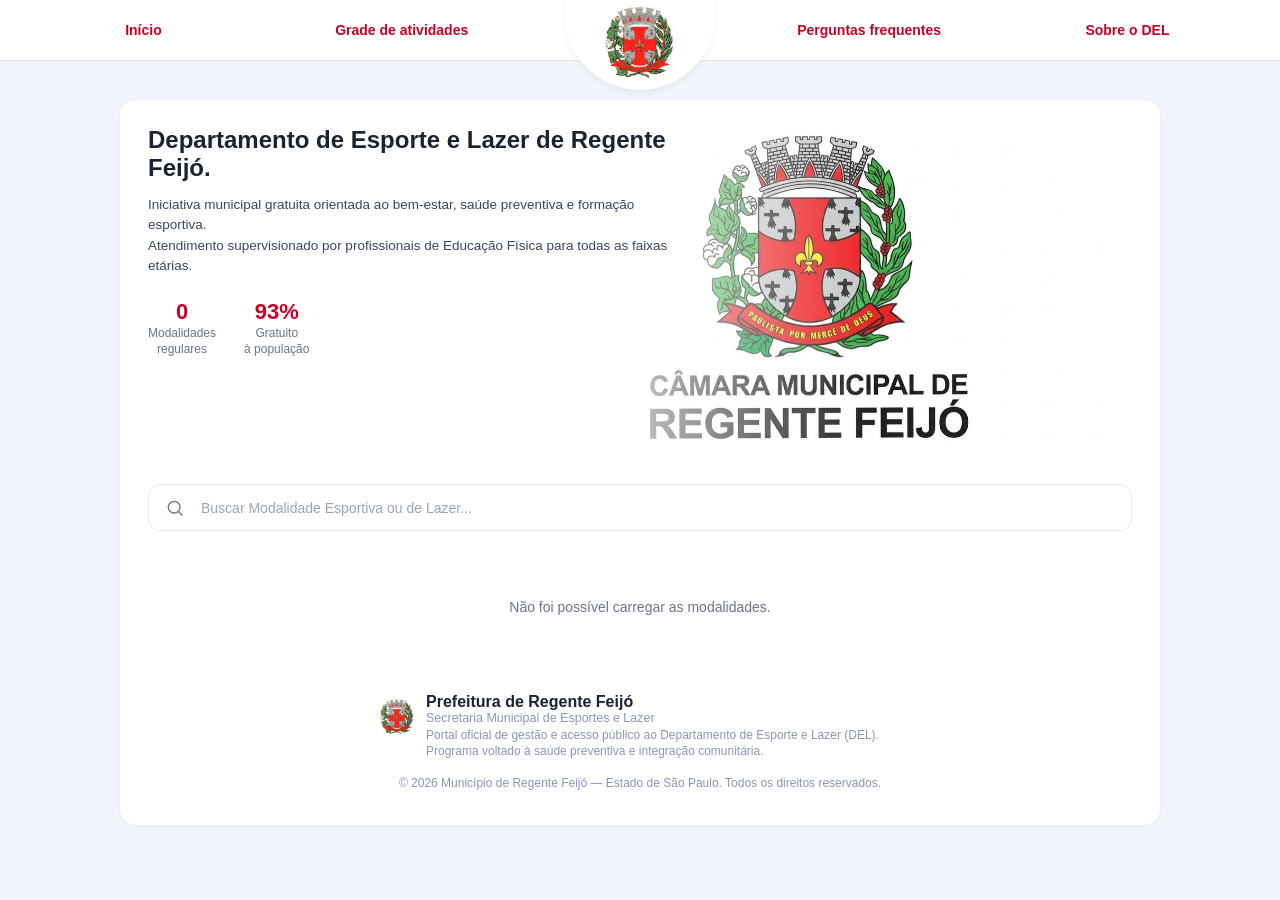
==== commit 498be62c: "Atualizar o index.html" ====
--- a/index.html
+++ b/index.html
@@ -60,7 +60,7 @@
             <img class="slide ativo" src="./images/foto1.jpg" alt="Foto 1 do Esporte e Lazer">
             <img class="slide" src="./images/foto2.jpg" alt="Foto 2 do Esporte e Lazer">
             <img class="slide" src="./images/foto3.jpg" alt="Foto 3 do Esporte e Lazer">
-            <img class="slide" src="./images/foto4.jpg" alt="Foto 4 do Esporte e Lazer">
+            <img class="slide" src="./images/foto4.png" alt="Foto 4 do Esporte e Lazer">
             <img class="slide" src="./images/foto5.jpg" alt="Foto 5 do Esporte e Lazer">
             <img class="slide" src="./images/foto6.jpg" alt="Foto 6 do Esporte e Lazer">
             <img class="slide" src="./images/foto7.jpg" alt="Foto 7 do Esporte e Lazer">
